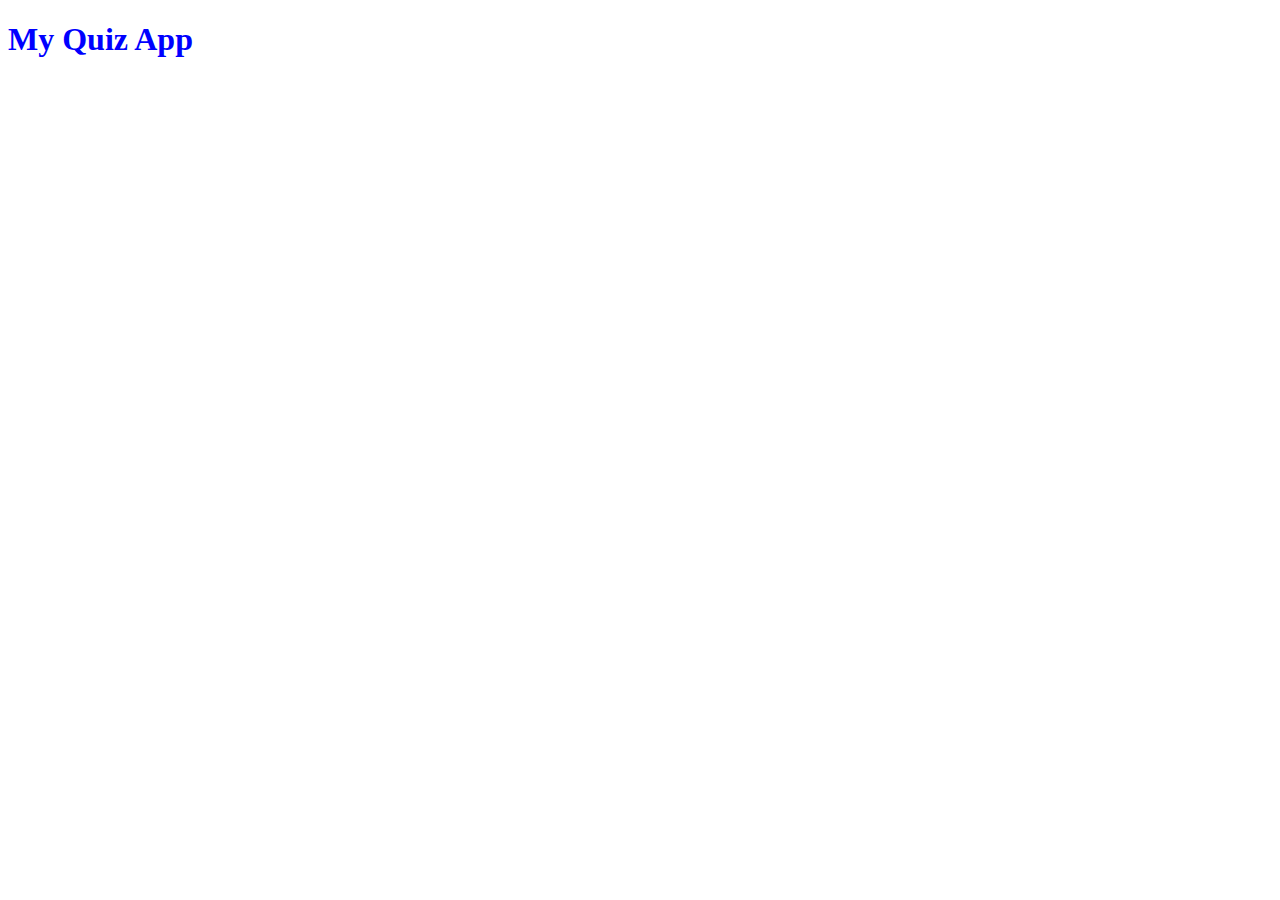
==== index.html @ 11bf8e12 "setup skeleton of the app" ====
<!DOCTYPE html>
<html lang="en">
<head>
    <meta charset="UTF-8">
    <meta http-equiv="X-UA-Compatible" content="IE=edge">
    <meta name="viewport" content="width=device-width, initial-scale=1.0">
    <link rel="stylesheet" href="css/style.css">
    <title>Quiz App</title>
</head>
<body>
    <h1>My Quiz App</h1>
</body>
<script src="js/app.js"></script>

</html>
---- css/style.css ----
h1{
   color: blue; 
}
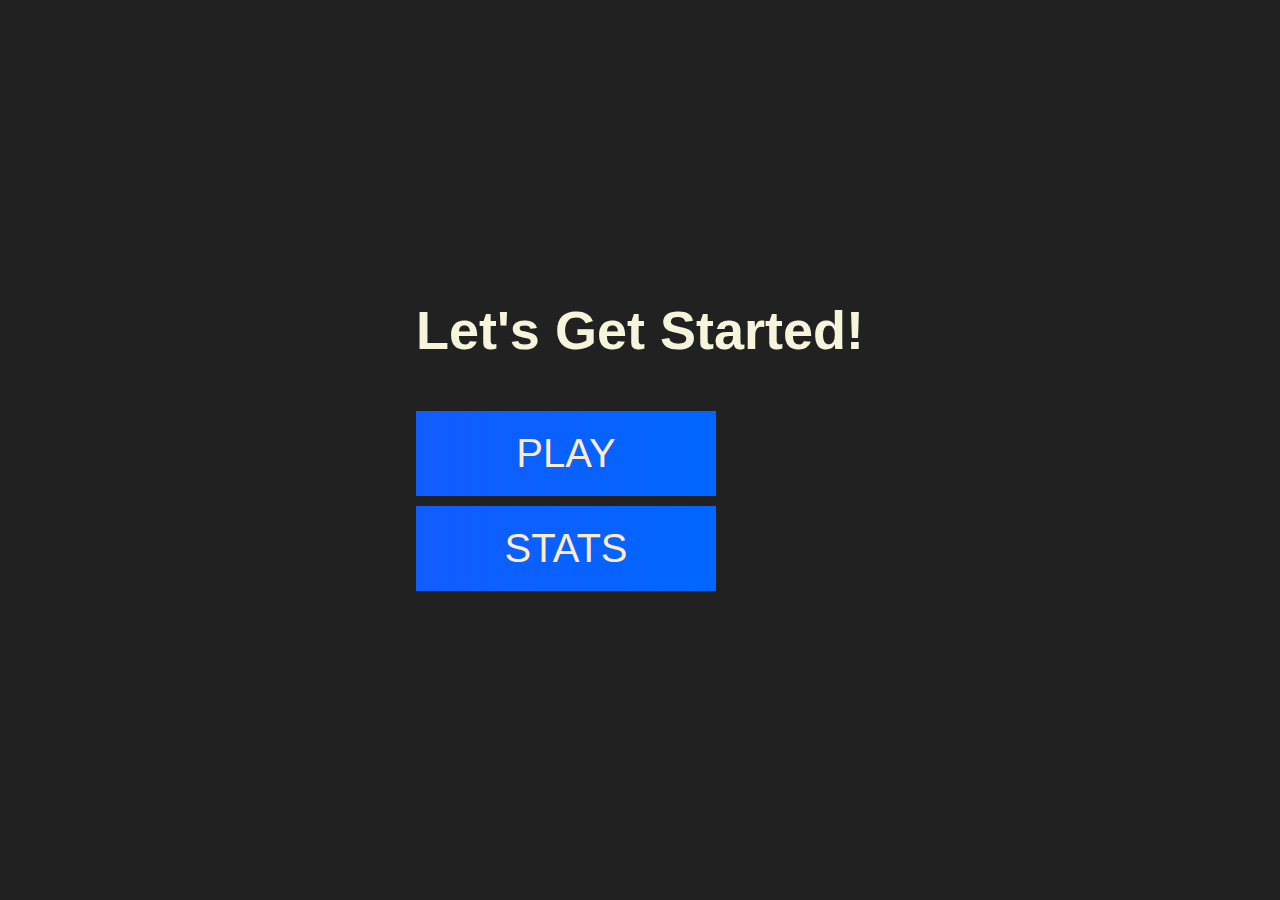
==== commit c21a9f2f: "Added buttons, Title and CSS to homepage" ====
--- a/index.html
+++ b/index.html
@@ -4,11 +4,21 @@
     <meta charset="UTF-8">
     <meta http-equiv="X-UA-Compatible" content="IE=edge">
     <meta name="viewport" content="width=device-width, initial-scale=1.0">
+    <title>Quiz App</title>
     <link rel="stylesheet" href="css/style.css">
-    <title>Quiz App</title>
 </head>
 <body>
-    <h1>My Quiz App</h1>
+    <div class="container">
+        <div id="home" class="flex-column flex-cenetr">
+            <h1>Let's Get Started!</h1>
+
+            <!-- Button to start playing the game -->
+            <a href="/game.html" class="btn">PLAY</a>
+            
+            <!-- Button shows the highscores -->
+            <a href="/higscores.html" class ="btn" id="highscores-btn">STATS</a>
+        </div>
+    </div>
 </body>
 <script src="js/app.js"></script>
 
--- a/css/style.css
+++ b/css/style.css
@@ -1,3 +1,73 @@
+:root{
+   background-color: rgb(34, 33, 33);
+}
+
+*{
+   box-sizing: border-box;
+   margin: 0;
+   padding: 0;
+   font-size: 62.5%;
+   font-family: Arial, Helvetica, sans-serif;
+}
+
 h1{
-   color: blue; 
+   font-size: 5.4rem;
+   color: beige;
+   margin-bottom: 5rem;
+}
+
+h2{
+   font-size: 4.2rem;
+   margin-bottom: 4rem;
+}
+
+.container{
+   width: 100vh;
+   height: 100vh;
+   display: flex;
+   justify-content: center;
+   align-items: center;
+   max-width: 80rem;
+   margin: 0 auto;
+   padding: 2rem;
+}
+
+.flex-column{
+   display: flex;
+   flex-direction: column;
+}
+
+.flex-center{
+   justify-content: center;
+   align-items: center;
+}
+
+.justify-center{
+   justify-content: center;
+}
+
+.text-center{
+   text-align: center;
+}
+
+.hidden{
+   display: none;
+}
+
+.btn{
+   font-size: 4rem;
+   padding: 2rem 0;
+   width: 30rem;
+   text-align: center;
+   margin-bottom: 1rem;
+   text-decoration: none;
+   color: blanchedalmond;
+   background: linear-gradient(90deg, rgb(18,92,255) 0%, rgb(0, 102, 255) 100%);
+}
+
+btn:hover{
+   cursor: pointer;
+   box-shadow: 0 0.4rem 1.4rem 0 rgba(8, 114, 244, 0.6);
+   transition: transform 150ms;
+   transform: scale(1.03);
 }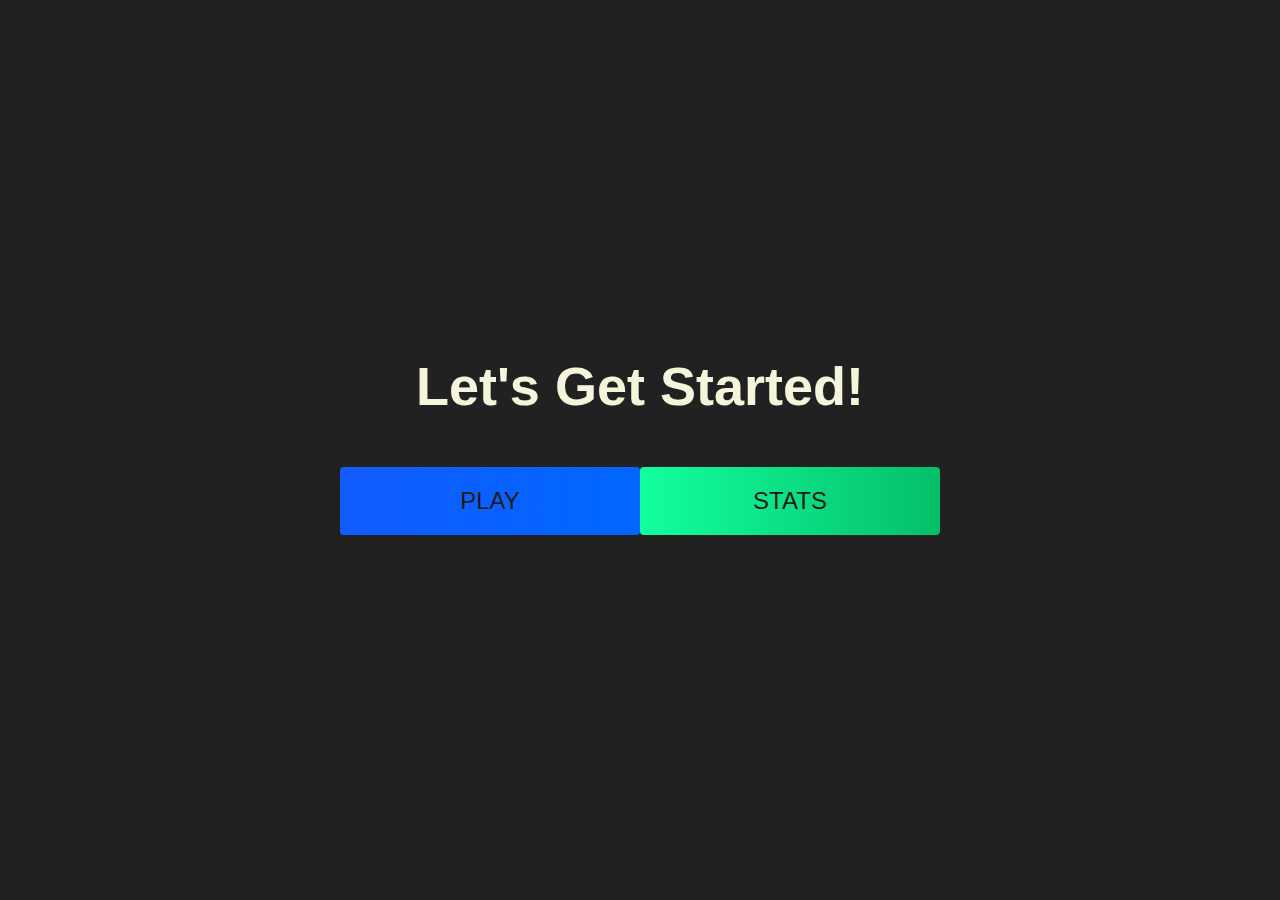
==== commit eb259814: "Added CSS changes to homepage" ====
--- a/index.html
+++ b/index.html
@@ -11,12 +11,13 @@
     <div class="container">
         <div id="home" class="flex-column flex-cenetr">
             <h1>Let's Get Started!</h1>
-
+            <div class="homepage-btns">
             <!-- Button to start playing the game -->
             <a href="/game.html" class="btn">PLAY</a>
             
             <!-- Button shows the highscores -->
             <a href="/higscores.html" class ="btn" id="highscores-btn">STATS</a>
+            </div>
         </div>
     </div>
 </body>
--- a/css/style.css
+++ b/css/style.css
@@ -35,6 +35,7 @@
 .flex-column{
    display: flex;
    flex-direction: column;
+   align-items: center;
 }
 
 .flex-center{
@@ -55,19 +56,34 @@
 }
 
 .btn{
-   font-size: 4rem;
+   font-size: 2.4rem;
    padding: 2rem 0;
    width: 30rem;
    text-align: center;
    margin-bottom: 1rem;
    text-decoration: none;
-   color: blanchedalmond;
-   background: linear-gradient(90deg, rgb(18,92,255) 0%, rgb(0, 102, 255) 100%);
+   color: rgb(28, 26, 26);
+   background: linear-gradient(90deg, rgb(18, 92, 255) 0%, rgb(0, 102, 255) 100%);
+   border-radius: 4px;
 }
 
-btn:hover{
+.btn:hover{
    cursor: pointer;
    box-shadow: 0 0.4rem 1.4rem 0 rgba(8, 114, 244, 0.6);
-   transition: transform 150ms;
+   transition: transform ms;
    transform: scale(1.03);
+}
+
+.btn[disabled]:hover{
+   cursor: not-allowed;
+   box-shadow: none;
+   transform: none;
+}
+
+#highscores-btn{
+   background: linear-gradient(90deg, rgb(18, 255, 160) 0%, rgb(5, 191, 104) 100%);
+}
+
+.homepage-btns{
+   display: flex;
 }